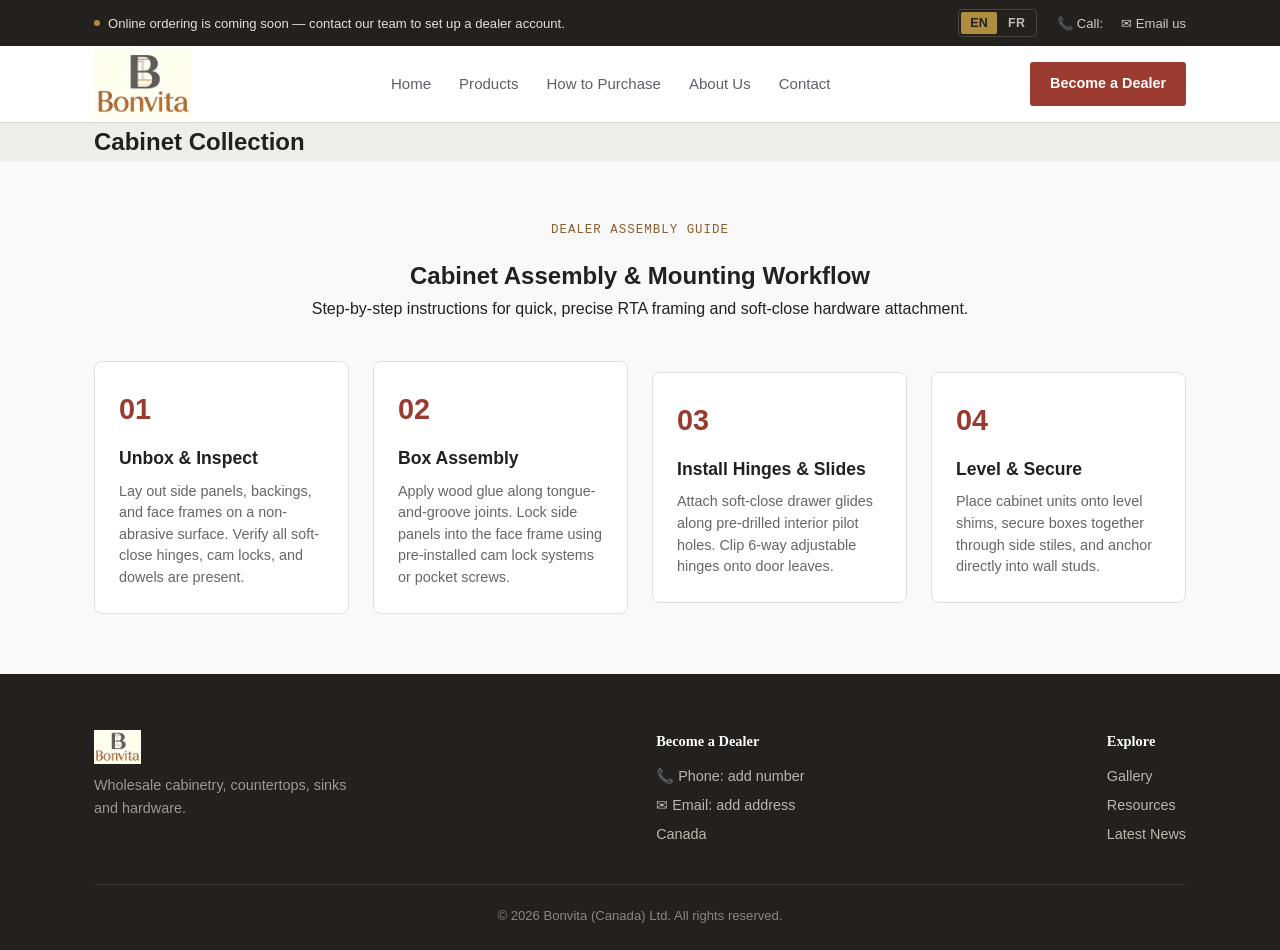
==== cabinets.html @ 3bc0fe54 "first commit" ====
<!DOCTYPE html>
<html lang="en">
<head>
    <meta charset="UTF-8">
    <meta name="viewport" content="width=device-width, initial-scale=1.0">
    <title>Cabinet Collection - Bonvita</title>
    <link rel="stylesheet" href="style.css">
</head>
<body>
    <!-- Top Announcement Bar -->
    <div class="top-bar">
        <div class="container top-bar-content">
            <div class="announcement">
                <span class="dot" aria-hidden="true"></span>
                <span data-i18n="topbar.announcement">Online ordering is coming soon — contact our team to set up a dealer account.</span>
            </div>
            <div class="top-bar-right">
                <div class="lang-switch" role="group" aria-label="Language / Langue">
                    <button class="lang-btn" data-lang="en" type="button">EN</button>
                    <button class="lang-btn" data-lang="fr" type="button">FR</button>
                </div>
                <div class="top-contact">
                    <span><span aria-hidden="true">📞</span> <span data-i18n="topbar.call">Call:</span></span>
                    <a href="mailto:"><span aria-hidden="true">✉</span> <span data-i18n="topbar.email">Email us</span></a>
                </div>
            </div>
        </div>
    </div>

    <!-- Main Navigation Header -->
    <header class="main-header">
        <div class="container nav-container">
            <a href="index.html" class="logo">
                <img src="images/logo1.jpg" alt="Bonvita" class="logo-img">
            </a>

            <input type="checkbox" id="nav-toggle" class="nav-toggle">
            <label for="nav-toggle" class="nav-burger" data-i18n-aria="nav.menu" aria-label="Open menu">
                <span></span><span></span><span></span>
            </label>

            <nav class="nav-links">
                <a href="index.html#home" data-i18n="nav.home">Home</a>
                <a href="index.html#products" data-i18n="nav.finishes">Products</a>
                <a href="index.html#how-it-works" data-i18n="nav.howto">How to Purchase</a>
                <a href="index.html#about" data-i18n="nav.about">About Us</a>
                <a href="index.html#contact" data-i18n="nav.contact">Contact</a>
                <a href="index.html#contact" class="btn-dealer btn-dealer--mobile" data-i18n="nav.becomeDealer">Become a Dealer</a>
            </nav>

            <a href="index.html#contact" class="btn-dealer" data-i18n="nav.becomeDealer">Become a Dealer</a>
        </div>
    </header>

    <!-- Page Title & Description Header -->
    <section class="page-header">
        <div class="container">
            <h1 data-i18n="catalog.cabinets.title">Cabinet Collection</h1>
        </div>
    </section>

    <!-- Assembly & Installation Guide Section -->
    <section class="assembly-section">
        <div class="container">
            <div class="section-header text-center">
                <span class="eyebrow" data-i18n="assembly.cabinets.eyebrow">Dealer Assembly Guide</span>
                <h2 data-i18n="assembly.cabinets.title">Cabinet Assembly & Mounting Workflow</h2>
                <p class="section-subtitle" data-i18n="assembly.cabinets.subtitle">Step-by-step instructions for quick, precise RTA framing and soft-close hardware attachment.</p>
            </div>

            <div class="assembly-grid">
                <div class="assembly-card">
                    <div class="assembly-step-num">01</div>
                    <h3 data-i18n="assembly.cabinets.step1.title">Unbox & Inspect</h3>
                    <p data-i18n="assembly.cabinets.step1.desc">Lay out side panels, backings, and face frames on a non-abrasive surface. Verify all soft-close hinges, cam locks, and dowels are present.</p>
                </div>

                <div class="assembly-card">
                    <div class="assembly-step-num">02</div>
                    <h3 data-i18n="assembly.cabinets.step2.title">Box Assembly</h3>
                    <p data-i18n="assembly.cabinets.step2.desc">Apply wood glue along tongue-and-groove joints. Lock side panels into the face frame using pre-installed cam lock systems or pocket screws.</p>
                </div>

                <div class="assembly-card">
                    <div class="assembly-step-num">03</div>
                    <h3 data-i18n="assembly.cabinets.step3.title">Install Hinges & Slides</h3>
                    <p data-i18n="assembly.cabinets.step3.desc">Attach soft-close drawer glides along pre-drilled interior pilot holes. Clip 6-way adjustable hinges onto door leaves.</p>
                </div>

                <div class="assembly-card">
                    <div class="assembly-step-num">04</div>
                    <h3 data-i18n="assembly.cabinets.step4.title">Level & Secure</h3>
                    <p data-i18n="assembly.cabinets.step4.desc">Place cabinet units onto level shims, secure boxes together through side stiles, and anchor directly into wall studs.</p>
                </div>
            </div>
        </div>
    </section>


    <!-- Footer -->
    <footer id="contact" class="footer">
        <div class="container footer-content">
            <div class="footer-main">
                <div class="footer-brand">
                    <p class="logo footer-logo"><img src="images/logo1.jpg" alt="Bonvita" class="logo-img logo-img--footer"></p>
                    <p data-i18n="footer.tagline">Wholesale cabinetry, countertops, sinks and hardware, shipped across Canada.</p>
                </div>
                <div class="footer-contact">
                    <h4 data-i18n="nav.becomeDealer">Become a Dealer</h4>
                    <p><a href="tel:" data-i18n="footer.phone">📞 Phone: add number</a></p>
                    <p><a href="mailto:" data-i18n="footer.email">✉ Email: add address</a></p>
                    <p data-i18n="footer.country">Canada</p>
                </div>
                <div class="footer-explore">
                    <h4 data-i18n="footer.explore">Explore</h4>
                    <p><a href="index.html#gallery" data-i18n="gallery.eyebrow">Gallery</a></p>
                    <p><a href="index.html#catalogue" data-i18n="catalogue.eyebrow">Resources</a></p>
                    <p><a href="index.html#news" data-i18n="news.eyebrow">Latest News</a></p>
                </div>
            </div>
            <div class="footer-bottom">
                <p data-i18n="footer.copyright">&copy; 2026 Bonvita (Canada) Ltd. All rights reserved.</p>
            </div>
        </div>
    </footer>

    <!-- Scripts -->
    <script src="translations.js"></script>
    <script src="script.js"></script>
</body>
</html>
---- style.css ----
/* ============================================
   Bonvita Cabinetry — Design Tokens
   ============================================ */
:root {
  --ink: #23201d;
  --paper: #edeeea;
  --paper-raised: #ffffff;
  --oak: #a9773f;
  --oak-dark: #8a5e30;
  --brick: #9b3a2e;
  --brick-dark: #7f2f25;
  --steel: #5b6169;
  --steel-light: #9096a0;
  --brass: #b08d3e;
  --line: #d9d6cf;

  --font-display: 'Fraunces', 'Noto Sans SC', Georgia, serif;
  --font-body: 'Inter', 'Noto Sans SC', -apple-system, Segoe UI, sans-serif;
  --font-mono: 'IBM Plex Mono', 'Courier New', monospace;
}

* { box-sizing: border-box; margin: 0; padding: 0; }

html { scroll-behavior: smooth; }

body {
  font-family: var(--font-body);
  color: var(--ink);
  line-height: 1.6;
  background-color: var(--paper);
}

@media (prefers-reduced-motion: reduce) {
  html { scroll-behavior: auto; }
  * { animation-duration: 0.01ms !important; transition-duration: 0.01ms !important; }
}

.container {
  max-width: 1140px;
  margin: 0 auto;
  padding: 0 24px;
}

a { text-decoration: none; color: inherit; }

section, footer { scroll-margin-top: 110px; }

/* Generic scroll-reveal */
.reveal {
  opacity: 0;
  transform: translateY(24px);
  transition: opacity 0.6s ease, transform 0.6s ease;
}
.reveal.is-visible { opacity: 1; transform: none; }

/* ============================================
   Top announcement bar
   ============================================ */
.top-bar {
  background-color: var(--ink);
  color: #e4e1da;
  font-size: 0.82rem;
  padding: 9px 0;
}

.top-bar-content {
  display: flex;
  justify-content: space-between;
  align-items: center;
  flex-wrap: wrap;
  gap: 8px;
}

.announcement { display: flex; align-items: center; gap: 8px; }

.dot {
  width: 6px;
  height: 6px;
  border-radius: 50%;
  background: var(--brass);
  flex-shrink: 0;
}

.top-bar-right {
  display: flex;
  align-items: center;
  gap: 20px;
}

.lang-switch {
  display: flex;
  gap: 2px;
  border: 1px solid #4a463d;
  border-radius: 4px;
  padding: 2px;
}

.lang-btn {
  font-family: var(--font-body);
  background: transparent;
  border: none;
  color: #bfbcb4;
  font-size: 0.78rem;
  font-weight: 600;
  letter-spacing: 0.02em;
  padding: 4px 9px;
  border-radius: 2px;
  cursor: pointer;
  transition: background-color 0.15s ease, color 0.15s ease;
}
.lang-btn:hover { color: #fff; }
.lang-btn.active { background: var(--brass); color: var(--ink); }

.top-contact { display: flex; align-items: center; gap: 18px; }
.top-contact span { color: #cfccc4; font-weight: 500; }
.top-contact a { color: #cfccc4; font-weight: 500; }
.top-contact a:hover { color: var(--brass); }

/* ============================================
   Main navigation
   ============================================ */
.main-header {
  background: var(--paper-raised);
  border-bottom: 1px solid var(--line);
  position: sticky;
  top: 0;
  z-index: 100;
}

.nav-container {
  display: flex;
  justify-content: space-between;
  align-items: center;
  height: 76px;
  position: relative;
}

.logo {
  font-family: var(--font-display);
  font-size: 1.5rem;
  font-weight: 600;
  letter-spacing: 0.3px;
  color: var(--ink);
  display: flex;
  align-items: center;
}
.logo span { color: var(--brick); }
.logo-img { height: 70px; width: auto; display: block; }
.logo-img--footer { height: 34px; }

.nav-links { display: flex; align-items: center; }

.nav-links a {
  margin: 0 14px;
  font-weight: 500;
  font-size: 0.94rem;
  color: var(--steel);
  position: relative;
  padding: 4px 0;
}

.nav-links a:not(.btn-dealer)::after {
  content: "";
  position: absolute;
  left: 0; bottom: 0;
  width: 0;
  height: 2px;
  background: var(--brick);
  transition: width 0.2s ease;
}
.nav-links a:not(.btn-dealer):hover::after { width: 100%; }
.nav-links a:not(.btn-dealer):hover { color: var(--ink); }

.btn-dealer {
  background-color: var(--brick);
  color: #fff !important;
  padding: 10px 20px;
  border-radius: 3px;
  font-weight: 600;
  font-size: 0.9rem;
  transition: background-color 0.2s ease;
  white-space: nowrap;
}
.btn-dealer:hover { background-color: var(--brick-dark); }
.btn-dealer--mobile { display: none; }

.nav-toggle { display: none; }
.nav-burger { display: none; }

/* ============================================
   Hero — photo background, no dark filter
   ============================================ */
.hero-section {
  position: relative;
  overflow: hidden;
  min-height: 560px;
  display: flex;
  align-items: center;
  background-color: var(--paper);
}

.hero-bg {
  position: absolute;
  inset: 0;
  background-size: cover;
  background-position: center;
  background-repeat: no-repeat;
  background-color: var(--line);
  filter: blur(5px);
  transform: scale(1.08);
  z-index: 0;
}

.hero-content-wrap {
  position: relative;
  z-index: 1;
  padding: 90px 24px;
}

.hero-panel {
  max-width: 620px;
}

.eyebrow {
  font-family: var(--font-mono);
  font-size: 0.78rem;
  letter-spacing: 0.08em;
  text-transform: uppercase;
  color: var(--oak-dark);
  margin-bottom: 16px;
  display: block;
}
.eyebrow--center { text-align: center; }

.hero-panel .eyebrow {
  color: #000;
  font-weight: 600;
}

.hero-panel h1 {
  font-family: var(--font-display);
  font-size: 2.7rem;
  font-weight: 700;
  line-height: 1.14;
  margin-bottom: 20px;
  letter-spacing: -0.5px;
  color: #000;
}

.hero-sub {
  font-size: 1.04rem;
  color: #000;
  font-weight: 500;
  margin-bottom: 30px;
}

.hero-actions { display: flex; gap: 16px; flex-wrap: wrap; }

.btn-primary {
  background-color: var(--brick);
  color: #fff;
  padding: 14px 30px;
  font-weight: 600;
  border-radius: 3px;
  display: inline-block;
  letter-spacing: 0.2px;
  border: none;
  cursor: pointer;
  font-size: 1rem;
  transition: background-color 0.2s ease, transform 0.15s ease;
}
.btn-primary:hover { background-color: var(--brick-dark); transform: translateY(-1px); }
.btn-disabled, .btn-disabled:hover {
  background-color: var(--steel-light);
  cursor: not-allowed;
  transform: none;
}

.btn-ghost {
  padding: 14px 12px;
  font-weight: 600;
  color: var(--ink);
  border-bottom: 2px solid var(--brick);
  align-self: center;
}
.btn-ghost:hover { color: var(--brick); }

/* ============================================
   Assembly animation (scroll-triggered)
   ============================================ */
.assembly-section {
  padding: 90px 0 70px;
  background-color: var(--paper);
}

.assembly-grid {
  display: flex;
  align-items: center;
  gap: 60px;
}

.assembly-visual { flex: 1; max-width: 380px; }
.assembly-svg { width: 100%; height: auto; overflow: visible; }

.a-part {
  fill: var(--paper-raised);
  stroke: var(--oak);
  stroke-width: 2;
  opacity: 0;
  transition: transform 0.9s cubic-bezier(0.16, 1, 0.3, 1), opacity 0.6s ease;
}

.a-back    { transform: translateY(-70px); transition-delay: 0s; }
.a-side-l  { transform: translateX(-70px); transition-delay: 0.1s; }
.a-side-r  { transform: translateX(70px);  transition-delay: 0.1s; }
.a-bottom  { transform: translateY(60px);  transition-delay: 0.2s; }
.a-shelf   { transform: translateY(40px);  transition-delay: 0.3s; opacity: 0; }
.a-door    { transform: translateY(30px) scale(0.96); transition-delay: 0.45s; fill: var(--paper); stroke: var(--brick); }

.assembly-section.is-visible .a-part { transform: translate(0, 0) scale(1); opacity: 1; }

.assembly-text { flex: 1; }
.assembly-text p:not(.eyebrow) { color: var(--steel); max-width: 480px; }
.assembly-text .section-title { margin-bottom: 18px; }

/* ============================================
   Value grid (features)
   ============================================ */
.features-section {
  background-color: var(--paper-raised);
  padding: 90px 0;
  border-top: 1px solid var(--line);
  border-bottom: 1px solid var(--line);
}

/* Updated to Flexbox to keep all 5 cards on 1 single line on desktop */
.features-grid {
  display: flex;
  gap: 20px;
  margin-top: 20px;
  justify-content: space-between;
}

.feature-card {
  flex: 1; /* Forces all cards to take equal width */
  min-width: 0; /* Prevents text overflow from breaking the flex item sizes */
  padding: 26px 20px;
  background: var(--paper);
  border: 1px solid var(--line);
  border-radius: 6px;
}

.feature-icon { width: 36px; height: 36px; color: var(--brick); margin-bottom: 14px; }
.feature-icon svg { width: 100%; height: 100%; }

.feature-card h3 {
  font-family: var(--font-display);
  font-size: 1.08rem;
  font-weight: 600;
  margin-bottom: 8px;
}
.feature-card p { 
  color: var(--steel); 
  font-size: 0.9rem; 
  line-height: 1.45;
}

/* ============================================
   Section titles (shared)
   ============================================ */
.section-title {
  font-family: var(--font-display);
  text-align: center;
  font-size: 2.1rem;
  font-weight: 600;
  color: var(--ink);
  margin-bottom: 14px;
  letter-spacing: -0.3px;
}
.section-title--left { text-align: left; }
.section-title--big { font-size: 2.6rem; }

.section-sub {
  text-align: center;
  color: var(--steel);
  max-width: 560px;
  margin: 0 auto 48px;
}

/* ============================================
   Stats band
   ============================================ */
.stats-section { background: var(--ink); padding: 56px 0; }

.stats-grid {
  display: flex;
  justify-content: space-between;
  flex-wrap: wrap;
  gap: 24px;
  text-align: center;
}

.stat { flex: 1; min-width: 140px; }

.stat-number {
  font-family: var(--font-display);
  font-size: 2.6rem;
  font-weight: 600;
  color: var(--brass);
  display: block;
}
.stat-number::before { content: attr(data-prefix); }
.stat-number::after { content: attr(data-suffix); }

.stat-label {
  font-family: var(--font-mono);
  font-size: 0.78rem;
  letter-spacing: 0.04em;
  text-transform: uppercase;
  color: var(--paper);
  opacity: 0.75;
}

/* ============================================
   Products (category cards)
   ============================================ */
.products-section { padding: 90px 0 70px; }

.products-grid {
  display: flex;
  gap: 22px;
  flex-wrap: wrap;
}

.product-card {
  flex: 1;
  min-width: 220px;
  text-align: left;
  text-decoration: none;
  color: inherit;
  display: block;
  border-radius: 6px;
  background: var(--paper);
  border: 1px solid var(--line);
  padding: 16px;
  transition: transform 0.2s ease, box-shadow 0.2s ease;
}

.product-card:hover {
  transform: translateY(-4px);
  box-shadow: 0 8px 20px rgba(0,0,0,0.06);
}

.product-thumb {
  width: 100%;
  height: 200px;
  border-radius: 4px;
  overflow: hidden;
  margin-bottom: 16px;
  background: #f0f0f0;
}

.product-img {
  width: 100%;
  height: 100%;
  object-fit: cover;
  display: block;
  transition: scale 0.3s ease;
}

.product-card:hover .product-img {
  scale: 1.04;
}

.product-card h4 {
  font-family: var(--font-display);
  font-size: 1.15rem;
  font-weight: 600;
  margin-bottom: 6px;
  color: var(--ink);
}

.product-meta {
  font-size: 0.92rem;
  color: var(--steel);
  margin-bottom: 12px;
  line-height: 1.4;
}

.product-link {
  font-family: var(--font-mono);
  font-size: 0.8rem;
  font-weight: 600;
  color: var(--brick);
}

/* ==========================================================================
   COMING SOON PRODUCT CARDS
   ========================================================================== */
.product-card--disabled {
  cursor: default;
  pointer-events: none; /* Prevents clicks */
  opacity: 0.9;
}

.product-card--disabled .product-image-wrap img {
  filter: grayscale(20%) brightness(0.95);
  transform: none !important; /* Disable zoom effect on hover */
}

/* Coming Soon Badge */
.product-badge {
  position: absolute;
  top: 12px;
  left: 12px;
  background-color: var(--brick, #9b3a2e);
  color: #ffffff;
  font-size: 0.75rem;
  font-weight: 700;
  text-transform: uppercase;
  letter-spacing: 0.05em;
  padding: 4px 10px;
  border-radius: 4px;
  z-index: 2;
  box-shadow: 0 2px 6px rgba(0, 0, 0, 0.2);
}

.product-status {
  display: inline-block;
  margin-top: 8px;
  font-size: 0.85rem;
  font-weight: 600;
  color: var(--brass, #b08d3e);
}

/* ============================================
   Gallery & Lightbox Modal
   ============================================ */
.gallery-section { 
  background-color: var(--paper-raised); 
  padding: 90px 0; 
  border-bottom: 1px solid var(--line); 
}

.gallery-grid {
  display: grid;
  grid-template-columns: repeat(auto-fit, minmax(220px, 1fr));
  gap: 16px;
  margin-top: 30px;
}

.gallery-tile {
  aspect-ratio: 4 / 3;
  border-radius: 6px;
  overflow: hidden;
  cursor: pointer;
  border: 1px solid var(--line);
}

.gallery-tile img {
  width: 100%;
  height: 100%;
  object-fit: cover;
  display: block;
  transition: transform 0.3s ease;
}

.gallery-tile:hover img {
  transform: scale(1.05);
}

/* Lightbox Modal */
.lightbox {
  display: none;
  position: fixed;
  inset: 0;
  z-index: 999;
  background: rgba(0, 0, 0, 0.85);
  align-items: center;
  justify-content: center;
  padding: 20px;
}

.lightbox.active {
  display: flex;
}

.lightbox-content {
  max-width: 90vw;
  max-height: 85vh;
  border-radius: 6px;
  object-fit: contain;
  box-shadow: 0 10px 30px rgba(0,0,0,0.5);
}

.lightbox-close {
  position: absolute;
  top: 20px;
  right: 30px;
  font-size: 2.5rem;
  color: #fff;
  cursor: pointer;
  user-select: none;
}

/* ============================================
   Catalogue
   ============================================ */
.catalogue-section { padding: 70px 0; }

.catalogue-inner {
  display: flex;
  justify-content: space-between;
  align-items: center;
  gap: 30px;
  flex-wrap: wrap;
  background: var(--ink);
  color: var(--paper);
  padding: 40px 44px;
  border-radius: 6px;
}

.catalogue-inner .eyebrow { color: var(--brass); }
.catalogue-inner .section-title--left { color: #fff; margin-bottom: 10px; }
.catalogue-inner p:not(.eyebrow) { color: #d4d1c9; }

/* ============================================
   How to Purchase (steps)
   ============================================ */
.steps-section {
  background-color: var(--paper-raised);
  padding: 90px 0;
  border-top: 1px solid var(--line);
  border-bottom: 1px solid var(--line);
}

.steps-grid { display: flex; gap: 24px; }

.step-card {
  flex: 1;
  background: var(--paper);
  padding: 30px 26px;
  border-radius: 4px;
  border-left: 3px solid var(--oak);
}

.step-number {
  font-family: var(--font-mono);
  color: var(--oak-dark);
  font-weight: 500;
  font-size: 0.8rem;
  letter-spacing: 0.05em;
  text-transform: uppercase;
}

.step-card h3 {
  font-family: var(--font-display);
  font-size: 1.25rem;
  font-weight: 600;
  margin: 10px 0 10px;
}
.step-card p { color: var(--steel); font-size: 0.95rem; }

.steps-cta { text-align: center; margin-top: 44px; }

/* ============================================
   About
   ============================================ */
.about-section {
  padding: 80px 0;
  background-color: var(--paper);
}

.section-header {
  text-align: center;
  margin-bottom: 32px;
}

.about-grid {
  display: flex;
  flex-direction: column;
  gap: 48px;
}

@media (min-width: 992px) {
  .about-grid {
    flex-direction: row;
    align-items: flex-start;
  }
}

.about-text {
  flex: 1;
}

.about-text p {
  font-size: 1rem;
  line-height: 1.6;
  color: var(--steel);
  margin-bottom: 16px;
}

.about-highlights {
  flex: 1;
  width: 100%;
  display: grid;
  grid-template-columns: 1fr;
  gap: 12px;
  box-sizing: border-box;
}

.about-card {
  position: relative;
  background: var(--paper-raised, #ffffff);
  border: 1px dashed var(--line, #d1d5db);
  border-left: 4px solid var(--brick, #b91c1c);
  padding: 14px 18px 14px 32px;
  border-radius: 4px;
  display: flex;
  flex-direction: column;
  box-sizing: border-box;
  transition: all 0.2s ease;
}

/* Punch-hole eyelet effect on the left */
.about-card::before {
  content: "";
  position: absolute;
  left: 10px;
  top: 50%;
  transform: translateY(-50%);
  width: 8px;
  height: 8px;
  background-color: var(--paper, #f3f4f6);
  border: 1.5px solid var(--steel-light, #9ca3af);
  border-radius: 50%;
  box-shadow: inset 0 1px 2px rgba(0, 0, 0, 0.1);
}

.about-card:hover {
  border-color: var(--brick, #b91c1c);
  box-shadow: 2px 4px 12px rgba(0, 0, 0, 0.04);
  transform: translateX(3px);
}

.about-card-tag {
  display: inline-block;
  font-family: var(--font-mono, monospace);
  font-size: 0.70rem;
  font-weight: 700;
  text-transform: uppercase;
  letter-spacing: 0.08em;
  color: var(--brick, #b91c1c);
  margin-bottom: 4px;
}

.about-card-val {
  font-family: var(--font-body, sans-serif);
  font-weight: 600;
  font-size: 0.92rem;
  line-height: 1.35;
  color: var(--ink, #111827);
  margin: 0;
}

/* ==========================================================================
   NEWS SECTION & HORIZONTAL CAROUSEL
   ========================================================================== */
.news-section {
  padding: 80px 0;
  background-color: var(--paper-raised, #f9fafb);
  border-top: 1px solid var(--line, #e5e7eb);
}

.news-section .section-header {
  text-align: center;
  margin-bottom: 40px;
}

/* Horizontal Scroll Container */
.news-carousel-wrap {
  width: 100%;
  overflow-x: auto;
  overflow-y: hidden;
  padding-bottom: 20px;
  scroll-snap-type: x mandatory;
  -webkit-overflow-scrolling: touch; /* Smooth scrolling on iOS */
}

/* Custom Subtle Scrollbar */
.news-carousel-wrap::-webkit-scrollbar {
  height: 6px;
}

.news-carousel-wrap::-webkit-scrollbar-track {
  background: var(--paper, #ffffff);
  border-radius: 3px;
}

.news-carousel-wrap::-webkit-scrollbar-thumb {
  background: var(--line, #d1d5db);
  border-radius: 3px;
}

.news-carousel-wrap::-webkit-scrollbar-thumb:hover {
  background: var(--steel-light, #9ca3af);
}

/* Flex Track for Cards */
.news-carousel {
  display: flex;
  gap: 24px;
}

/* Individual News Card */
.news-item-card {
  flex: 0 0 320px; /* Fixed width per card to maintain scroll layout */
  scroll-snap-align: start;
  background: var(--paper, #ffffff);
  border: 1px solid var(--line, #e5e7eb);
  border-radius: 6px;
  overflow: hidden;
  display: flex;
  flex-direction: column;
  transition: box-shadow 0.2s ease, transform 0.2s ease;
}

.news-item-card:hover {
  transform: translateY(-2px);
  box-shadow: 0 8px 20px rgba(0, 0, 0, 0.06);
}

.news-thumb {
  height: 180px;
  width: 100%;
  overflow: hidden;
  background-color: var(--paper-raised, #f3f4f6);
}

.news-thumb img {
  width: 100%;
  height: 100%;
  object-fit: cover;
  transition: transform 0.3s ease;
}

.news-item-card:hover .news-thumb img {
  transform: scale(1.04);
}

.news-body {
  padding: 20px;
  display: flex;
  flex-direction: column;
  flex: 1;
}

.news-date {
  font-family: var(--font-mono, monospace);
  font-size: 0.75rem;
  color: var(--steel-light, #6b7280);
  margin-bottom: 8px;
  text-transform: uppercase;
  letter-spacing: 0.05em;
}

.news-body h3 {
  font-family: var(--font-display, sans-serif);
  font-size: 1.15rem;
  margin-bottom: 10px;
  color: var(--ink, #111827);
  line-height: 1.3;
}

.news-excerpt {
  font-size: 0.88rem;
  line-height: 1.5;
  color: var(--steel, #4b5563);
  margin-bottom: 20px;
  flex: 1;
  /* Truncate text after 3 lines with ellipsis */
  display: -webkit-box;
  -webkit-line-clamp: 3;
  line-clamp: 3;
  -webkit-box-orient: vertical;
  overflow: hidden;
}

.btn-news-more {
  background: none;
  border: none;
  color: var(--brick, #b91c1c);
  font-family: var(--font-body, sans-serif);
  font-weight: 600;
  cursor: pointer;
  padding: 0;
  text-align: left;
  font-size: 0.88rem;
  transition: opacity 0.2s ease;
  align-self: flex-start;
}

.btn-news-more:hover {
  text-decoration: underline;
  opacity: 0.85;
}

/* ==========================================================================
   NEWS MODAL
   ========================================================================== */
#news-modal {
  position: fixed;
  top: 0;
  left: 0;
  width: 100vw;
  height: 100vh;
  z-index: 9999;
  display: flex;
  align-items: center;
  justify-content: center;
  padding: 20px;
  box-sizing: border-box;
}

#news-modal[hidden] {
  display: none !important;
}

#news-modal .modal-backdrop {
  position: absolute;
  top: 0;
  left: 0;
  width: 100%;
  height: 100%;
  background: rgba(0, 0, 0, 0.65);
  backdrop-filter: blur(4px);
  z-index: 1;
}

#news-modal .product-modal-panel {
  position: relative;
  z-index: 2;
  background: var(--paper, #ffffff);
  border-radius: 8px;
  padding: 28px;
  max-width: 580px;
  width: 100%;
  max-height: 85vh; /* Prevents overflow off the screen */
  overflow-y: auto;  /* Allows scrolling INSIDE the modal if description is long */
  box-shadow: 0 20px 25px -5px rgba(0, 0, 0, 0.2);
}

#news-modal-img {
  width: 100%;
  height: 220px;
  object-fit: cover;
  border-radius: 6px;
  margin-bottom: 16px;
}

#news-modal-title {
  font-family: var(--font-display, sans-serif);
  font-size: 1.35rem;
  color: var(--ink, #111827);
  margin-bottom: 12px;
  line-height: 1.3;
}

#news-modal-desc {
  font-size: 0.95rem;
  line-height: 1.6;
  color: var(--steel, #4b5563);
  white-space: pre-line; /* Preserves paragraph line breaks */
}

/* ==========================================================================
   PROMO POPUP & PRODUCT MODALS
   ========================================================================== */

/* Shared base modal container */
#promo-popup-modal,
#product-modal {
  position: fixed;
  top: 0;
  left: 0;
  width: 100vw;
  height: 100vh;
  z-index: 9999;
  display: flex;
  align-items: center;
  justify-content: center;
  padding: 20px;
  box-sizing: border-box;
}

/* Hide modals when native hidden attribute is present */
#promo-popup-modal[hidden],
#product-modal[hidden] {
  display: none !important;
}

/* Dark backdrop overlay with blur */
#promo-popup-modal .modal-backdrop,
#product-modal .modal-backdrop {
  position: absolute;
  top: 0;
  left: 0;
  width: 100%;
  height: 100%;
  background: rgba(0, 0, 0, 0.65);
  backdrop-filter: blur(4px);
  z-index: 1;
}

/* Inner Modal Content Panel */
#promo-popup-modal .product-modal-panel,
#product-modal .product-modal-panel {
  position: relative;
  z-index: 2;
  background: var(--paper-raised, #ffffff);
  border-radius: 8px;
  padding: 36px;
  max-width: 600px;
  width: 90%;
  max-height: 85vh;
  overflow-y: auto;
  box-shadow: 0 20px 25px -5px rgba(0, 0, 0, 0.2);
  border: 1px solid var(--line);
}

/* Modal Close Button */
.modal-close,
.product-modal-close {
  position: absolute;
  top: 12px;
  right: 16px;
  background: transparent;
  border: none;
  font-size: 1.8rem;
  line-height: 1;
  cursor: pointer;
  color: var(--ink);
  transition: opacity 0.2s ease;
}

.modal-close:hover,
.product-modal-close:hover {
  opacity: 0.7;
}

/* ==========================================================================
   FLOATING NEWS TEASER WIDGET
   ========================================================================== */
#promo-floating-widget {
  position: fixed;
  bottom: 24px;
  right: 24px;
  z-index: 998; /* Just below modal z-index */
  display: flex;
  align-items: center;
  gap: 10px;
  background-color: var(--ink, #23201d);
  color: #ffffff;
  border: 1px solid var(--brass, #b08d3e);
  padding: 12px 18px;
  border-radius: 30px;
  box-shadow: 0 8px 24px rgba(0, 0, 0, 0.2);
  cursor: pointer;
  font-family: var(--font-body);
  font-size: 0.88rem;
  font-weight: 600;
  transition: transform 0.2s ease, background-color 0.2s ease;
}

#promo-floating-widget[hidden] {
  display: none !important;
}

#promo-floating-widget:hover {
  transform: translateY(-3px);
  background-color: var(--brick, #9b3a2e);
}

.widget-icon {
  font-size: 1.1rem;
}

.widget-text {
  white-space: nowrap;
  max-width: 200px;
  overflow: hidden;
  text-overflow: ellipsis;
}

/* ==========================================================================
   FAQ ACCORDION SECTION
   ========================================================================== */
.faq-section {
  padding: 80px 0;
  background-color: #3b3733; /* Charcoal grey background */
  color: #f0eee9;
  border-bottom: 1px solid #2d2925; /* Subtle border transition into the footer */
}

/* Eyebrow & Title colors for the grey background */
.faq-section .eyebrow {
  color: var(--brass, #b08d3e);
}

.faq-section .section-title {
  color: #ffffff;
}

.faq-accordion {
  max-width: 800px;
  margin: 40px auto 0;
  display: flex;
  flex-direction: column;
  gap: 16px;
}

/* Accordion cards with a slightly lighter grey for contrast */
.faq-item {
  background: #4a4540;
  border: 1px solid #57524c;
  border-radius: 8px;
  overflow: hidden;
  transition: border-color 0.2s ease, box-shadow 0.2s ease, background-color 0.2s ease;
}

.faq-item[open] {
  background: #443f3b;
  border-color: var(--brass, #b08d3e);
  box-shadow: 0 4px 20px rgba(0, 0, 0, 0.25);
}

/* Clickable summary header */
.faq-question {
  padding: 20px 24px;
  font-size: 1.05rem;
  font-weight: 600;
  color: #ffffff;
  cursor: pointer;
  display: flex;
  justify-content: space-between;
  align-items: center;
  list-style: none;
  user-select: none;
}

.faq-question::-webkit-details-marker {
  display: none;
}

.faq-question:hover {
  color: var(--brass, #b08d3e);
}

/* Custom CSS Arrow */
.faq-icon {
  width: 10px;
  height: 10px;
  border-right: 2px solid #ffffff;
  border-bottom: 2px solid #ffffff;
  transform: rotate(45deg);
  transition: transform 0.3s ease, border-color 0.2s ease;
  margin-left: 16px;
  flex-shrink: 0;
}

.faq-question:hover .faq-icon {
  border-color: var(--brass, #b08d3e);
}

/* Rotate arrow when open */
.faq-item[open] .faq-icon {
  transform: rotate(-135deg);
  border-color: var(--brass, #b08d3e);
}

/* Expanded Answer Container */
.faq-answer {
  padding: 0 24px 20px 24px;
}

.faq-answer p {
  color: #dcd9d0; /* Muted light grey text for easy reading */
  line-height: 1.6;
  font-size: 0.95rem;
  margin: 0;
}


/* ==========================================================================
   ASSEMBLY SECTION
   ========================================================================== */
.assembly-section {
    padding: 60px 0;
    background-color: var(--bg-light, #f9f9f9);
}

.assembly-grid {
    display: grid;
    grid-template-columns: repeat(auto-fit, minmax(240px, 1fr));
    gap: 24px;
    margin-top: 40px;
}

.assembly-card {
    background: #ffffff;
    border: 1px solid #e0e0e0;
    border-radius: 8px;
    padding: 24px;
    position: relative;
    transition: transform 0.2s ease, box-shadow 0.2s ease;
}

.assembly-card:hover {
    transform: translateY(-4px);
    box-shadow: 0 8px 16px rgba(0, 0, 0, 0.08);
}

.assembly-step-num {
    font-size: 1.8rem;
    font-weight: 800;
    color: var(--brick, #9b3a2e);
    margin-bottom: 12px;
}

.assembly-card h3 {
    font-size: 1.1rem;
    margin-bottom: 8px;
}

.assembly-card p {
    font-size: 0.9rem;
    color: #666666;
    line-height: 1.5;
}


/* ============================================
   Footer
   ============================================ */
.footer { background-color: var(--ink); color: #b9b6ae; padding: 56px 0 24px; font-size: 0.9rem; }

.footer-main {
  display: flex;
  justify-content: space-between;
  gap: 40px;
  padding-bottom: 32px;
  border-bottom: 1px solid #3a362f;
}

.footer-logo { color: #fff; margin-bottom: 10px; }
.footer-logo span { color: var(--brass); }
.footer-brand p:not(.footer-logo) { max-width: 260px; color: #9d9a92; }

.footer-contact h4, .footer-explore h4 {
  font-family: var(--font-display);
  color: #fff;
  margin-bottom: 12px;
  font-weight: 600;
}
.footer-contact a:hover, .footer-explore a:hover { color: var(--brass); }
.footer-contact p, .footer-explore p { margin-bottom: 6px; }

.footer-bottom { padding-top: 20px; font-size: 0.82rem; color: #8a877f; }
.footer-disclaimer { max-width: 760px; margin: 0 auto 14px; text-align: center; line-height: 1.5; }
.footer-disclaimer strong { color: #cfccc4; }
.footer-bottom > p:last-child { text-align: center; }

/* ============================================
   Responsive
   ============================================ */
@media (max-width: 860px) {
  .hero-panel h1 { font-size: 2.2rem; }
  .hero-panel { padding: 34px 28px; }
  .steps-grid { flex-direction: column; }
  .about-grid { flex-direction: column; gap: 32px; }
  .footer-main { flex-direction: column; gap: 24px; }
  .assembly-grid { flex-direction: column; gap: 36px; }
  .assembly-visual { max-width: 300px; }
  .stats-grid { justify-content: center; }
  .stat { min-width: 45%; }
  .top-bar-content { justify-content: center; }
  .top-bar-right { flex-wrap: wrap; justify-content: center; }
  .catalogue-inner { flex-direction: column; align-items: flex-start; }

  .nav-links {
    position: absolute;
    top: 76px;
    left: 0;
    right: 0;
    background: var(--paper-raised);
    border-bottom: 1px solid var(--line);
    flex-direction: column;
    align-items: flex-start;
    padding: 8px 24px 20px;
    display: none;
  }
  .nav-links a { margin: 10px 0; }
  .nav-toggle:checked ~ .nav-links { display: flex; }
  .btn-dealer:not(.btn-dealer--mobile) { display: none; }
  .btn-dealer--mobile { display: inline-block; margin-top: 8px; }

  .nav-burger {
    display: flex;
    flex-direction: column;
    justify-content: center;
    gap: 5px;
    cursor: pointer;
    width: 28px;
  }
  .nav-burger span { display: block; height: 2px; background: var(--ink); border-radius: 2px; }
}

@media (max-width: 600px) {
  .container { padding: 0 18px; }
  .hero-panel h1 { font-size: 1.85rem; }
  .products-grid { flex-direction: column; }
  .section-title { font-size: 1.7rem; }
  .section-title--big { font-size: 2rem; }
  .stat { min-width: 100%; }
  .feature-card {
    flex: 1 1 100%; /* 1 card per row on mobile phones */
  }
}

@media (max-width: 1024px) {
  .features-grid {
    flex-wrap: wrap; /* Allows wrapping on tablets so cards stay readable */
  }
  .feature-card {
    flex: 1 1 30%; /* 3 cards per row on tablets */
  }
}
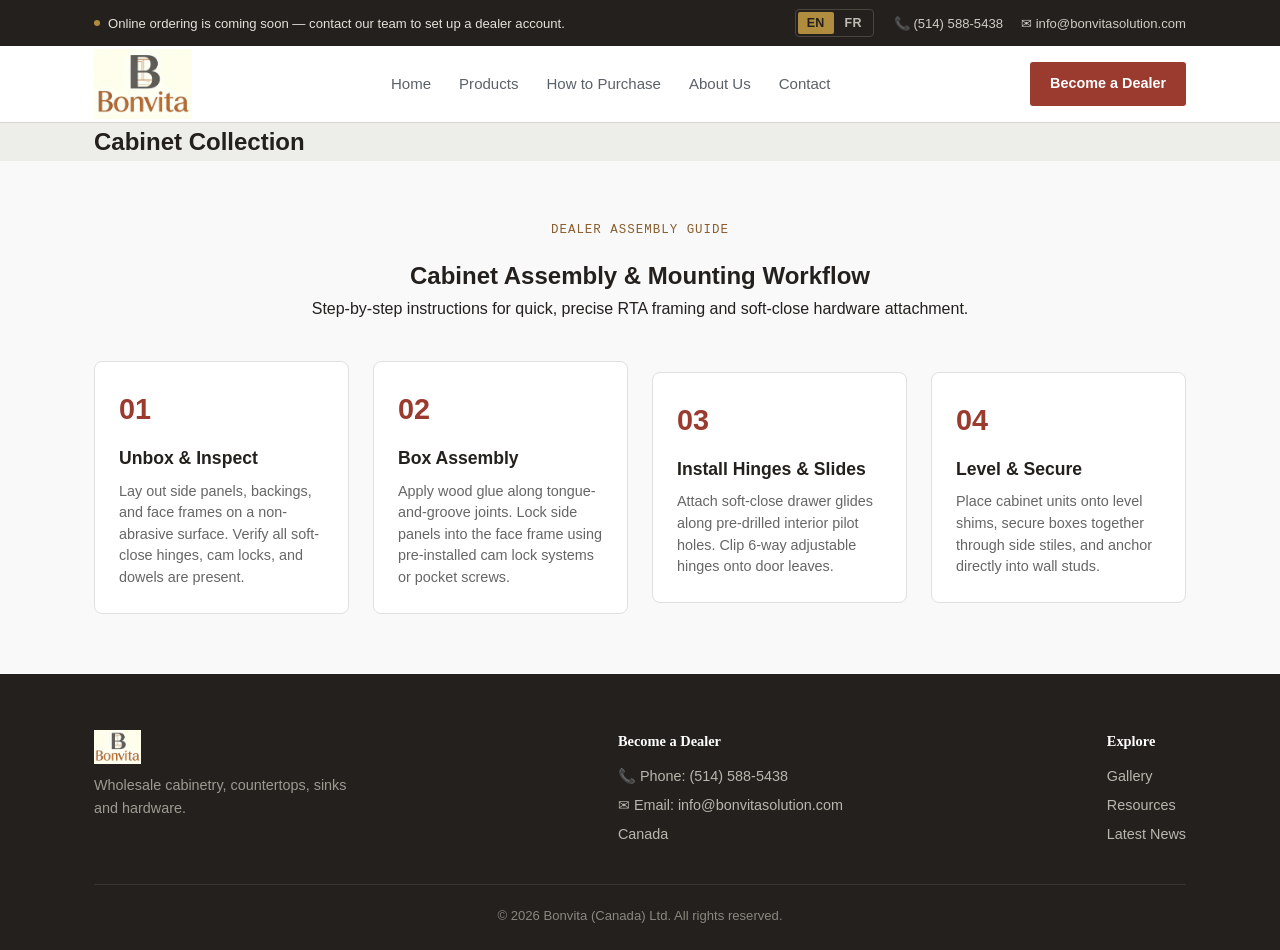
==== commit f76784d8: "Update contact infos" ====
--- a/cabinets.html
+++ b/cabinets.html
@@ -20,8 +20,8 @@
                     <button class="lang-btn" data-lang="fr" type="button">FR</button>
                 </div>
                 <div class="top-contact">
-                    <span><span aria-hidden="true">📞</span> <span data-i18n="topbar.call">Call:</span></span>
-                    <a href="mailto:"><span aria-hidden="true">✉</span> <span data-i18n="topbar.email">Email us</span></a>
+                    <span><span aria-hidden="true">📞</span> <span data-i18n="topbar.call">Call: (514) 588-5438</span></span>
+                    <a href="mailto:info@bonvitasolution.com"><span aria-hidden="true">✉</span> <span data-i18n="topbar.email">Email: info@bonvitasolution.com</span></a>
                 </div>
             </div>
         </div>
@@ -107,8 +107,8 @@
                 </div>
                 <div class="footer-contact">
                     <h4 data-i18n="nav.becomeDealer">Become a Dealer</h4>
-                    <p><a href="tel:" data-i18n="footer.phone">📞 Phone: add number</a></p>
-                    <p><a href="mailto:" data-i18n="footer.email">✉ Email: add address</a></p>
+                    <p><a href="tel:5145885438" data-i18n="footer.phone">📞 Phone: (514) 588-5438</a></p>
+                    <p><a href="mailto:info@bonvitasolution.com" data-i18n="footer.email">✉ Email: info@bonvitasolution.com</a></p>
                     <p data-i18n="footer.country">Canada</p>
                 </div>
                 <div class="footer-explore">
